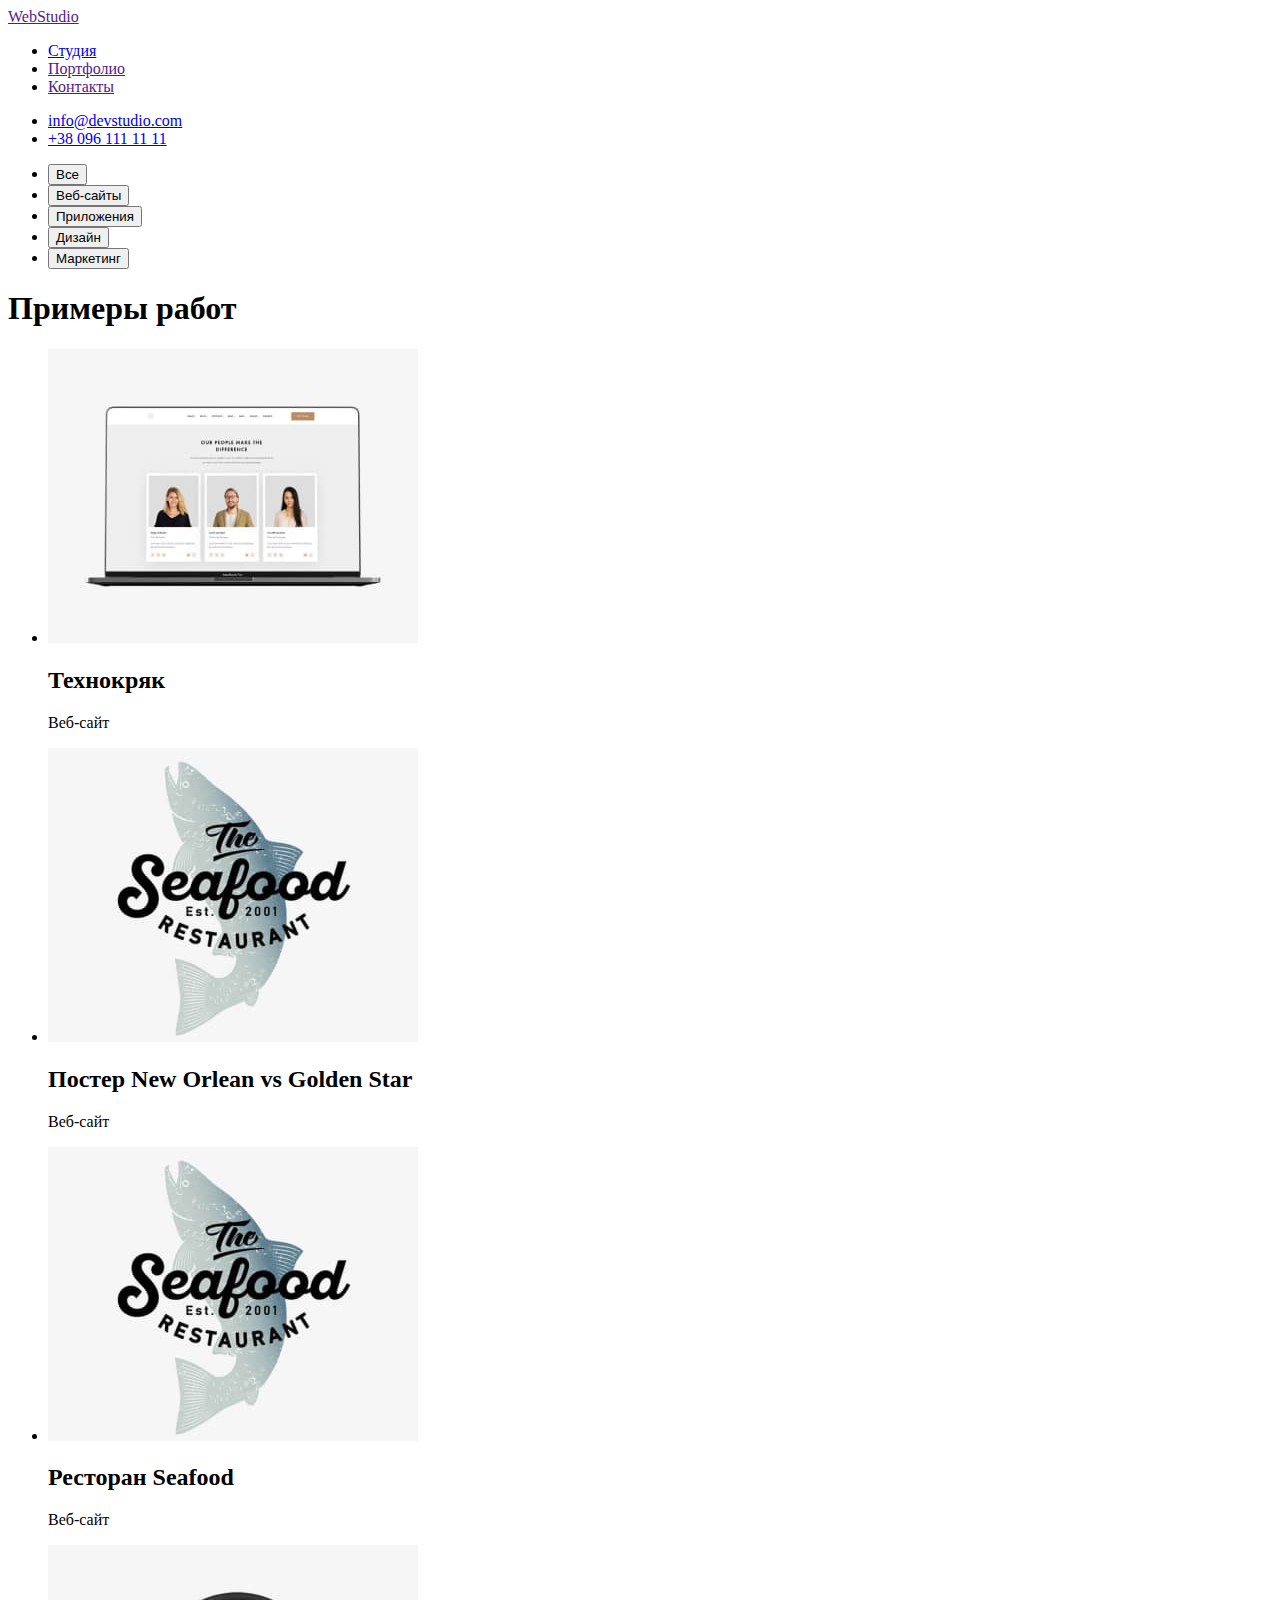
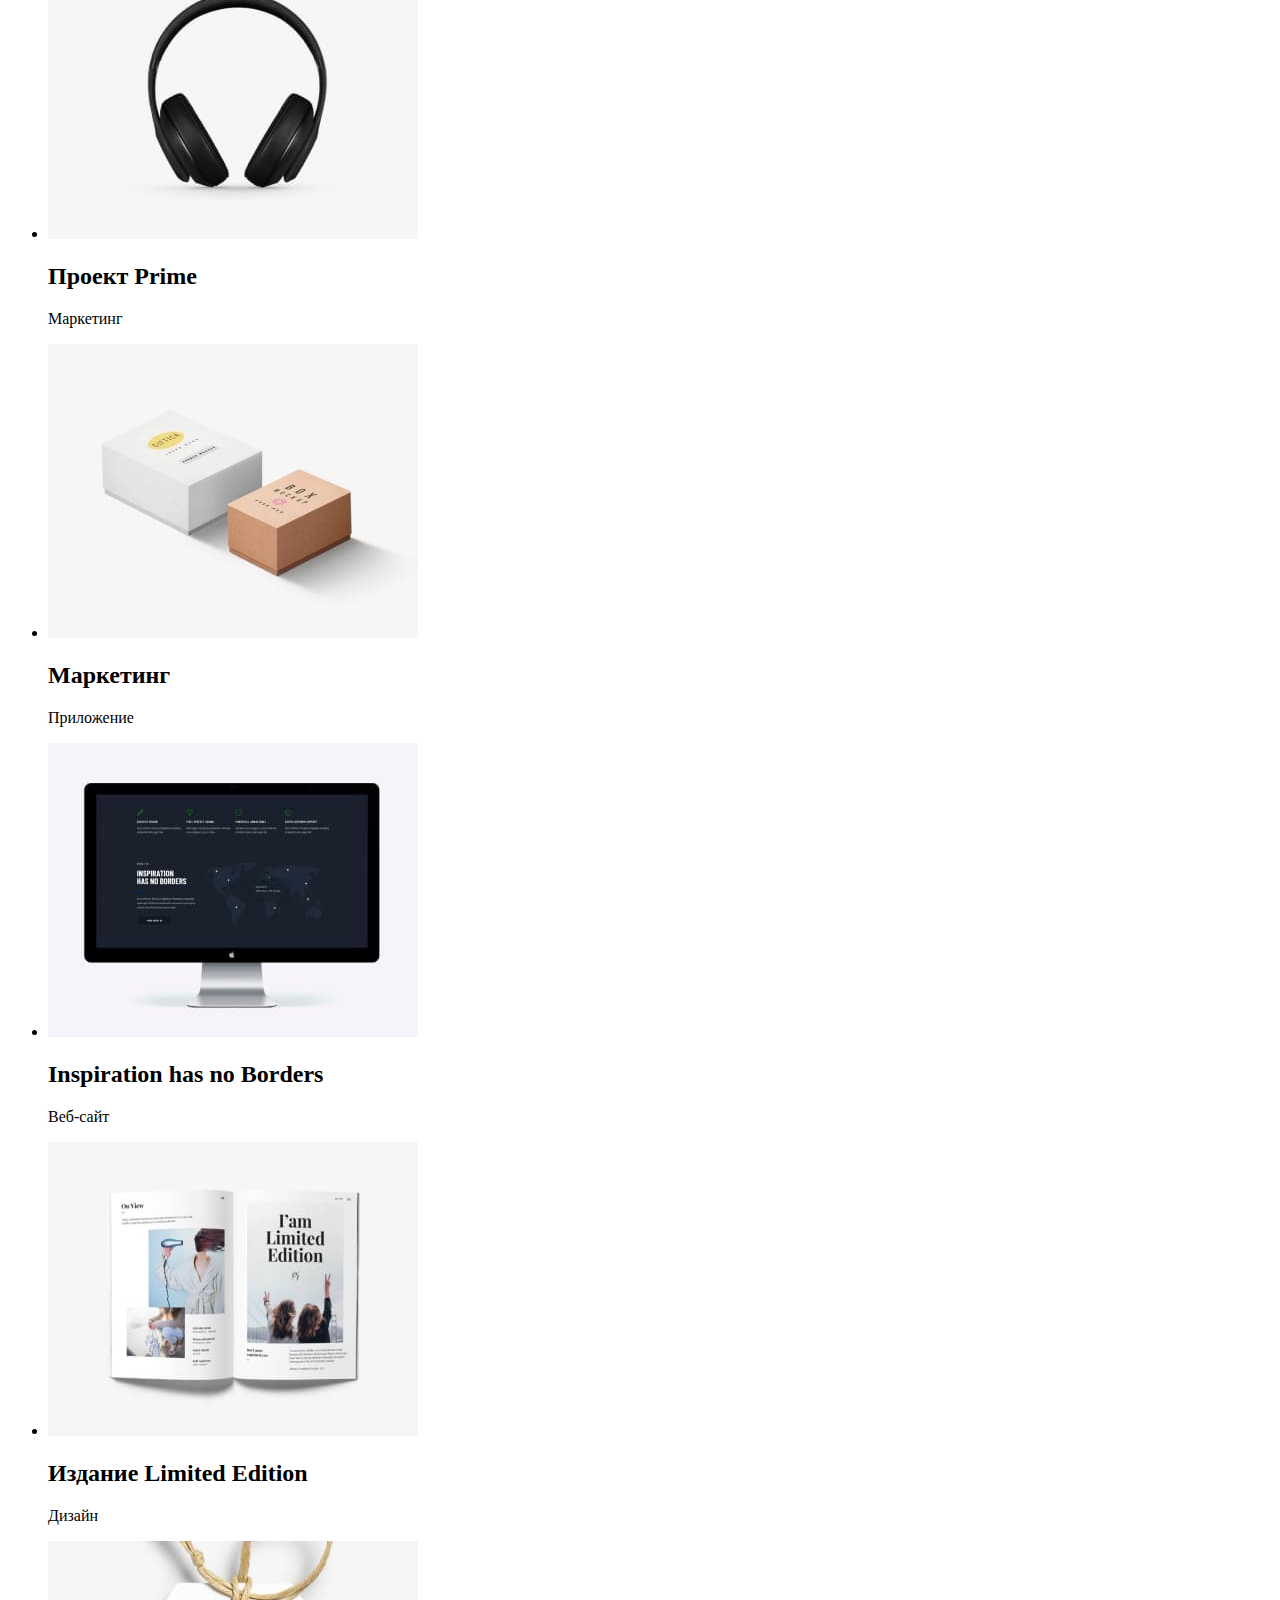
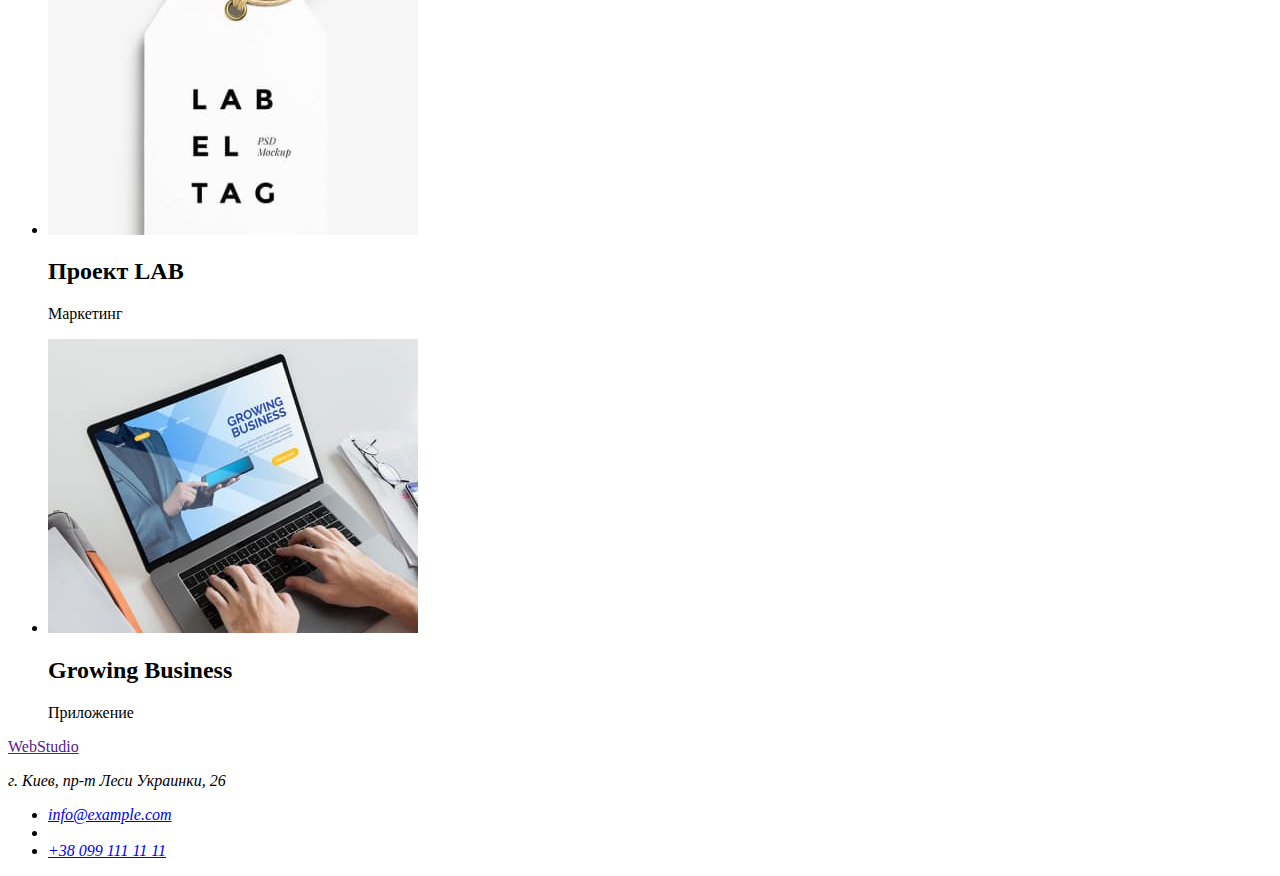
==== portfolio.html @ 5adf1b89 "+разметка стр. Портфолио" ====
<!DOCTYPE html>
<html lang="ru">

<head>
    <meta charset="UTF-8">
    <meta http-equiv="X-UA-Compatible" content="IE=edge">
    <meta name="viewport" content="width=device-width, initial-scale=1.0">
    <title>WebStudio</title>
    <link rel="stylesheet" href="./css/style.css">
</head>

<body>
<!-- header -->
<header>
    <a href="">WebStudio</a>

    <nav>
        <ul>
            <li><a href="index.html">Студия</a></li>
            <li><a href="">Портфолио</a></li>
            <li><a href="">Контакты</a></li>
        </ul>
    </nav>
    <ul>
        <li><a href="mailto:info@devstudio.com">info@devstudio.com</a></li>
        <li><a href="tel:+380961111111">+38 096 111 11 11</a></li>
    </ul>
</header>

    <!--Main-->
<main>
    <section>
    <ul>
        <li><button type="button">Все</button></li>
        <li><button type="button">Веб-сайты</button></li>
        <li><button type="button">Приложения</button></li>
        <li><button type="button">Дизайн</button></li>
        <li><button type="button">Маркетинг</button></li>
    </ul>
</section>

<section>
    <!--Скрыть заголовок-->
    <h1>Примеры работ</h1>
<ul>
    <li>
        <img src="images/portfolio1.jpg" alt="примеры работ" width="370">
        <h2>Технокряк</h2>
        <p>Веб-сайт</p>
    </li>
    <li>
        <img src="images/portfolio2.jpg" alt="примеры работ" width="370">
        <h2>Постер New Orlean vs Golden Star</h2>
        <p>Веб-сайт</p>
    </li>
    <li>
        <img src="images/portfolio3.jpg" alt="примеры работ" width="370">
        <h2>Ресторан Seafood</h2>
        <p>Веб-сайт</p>
    </li>
    <li>
        <img src="images/portfolio4.jpg" alt="примеры работ" width="370">
        <h2>Проект Prime</h2>
        <p>Маркетинг</p>
    </li>
    <li>
        <img src="images/portfolio5.jpg" alt="примеры работ" width="370">
        <h2>Маркетинг</h2>
        <p>Приложение</p>
    </li>
    <li>
        <img src="images/portfolio6.jpg" alt="примеры работ" width="370">
        <h2>Inspiration has no Borders</h2>
        <p>Веб-сайт</p>
    </li>
    <li>
        <img src="images/portfolio7.jpg" alt="примеры работ" width="370">
        <h2>Издание Limited Edition</h2>
        <p>Дизайн</p>
    </li>
    <li>
        <img src="images/portfolio8.jpg" alt="примеры работ" width="370">
        <h2>Проект LAB</h2>
        <p>Маркетинг</p>
    </li>
    <li>
        <img src="images/portfolio9.jpg" alt="примеры работ" width="370">
        <h2>Growing Business</h2>
        <p>Приложение</p>
    </li>
</ul>
</section>
</main>

<!--footer-->
<footer>
    <a href="">WebStudio</a>
    <address>
        <p>г. Киев, пр-т Леси Украинки, 26</p>
        <ul>
            <li><a href="mailto:info@example.com">info@example.com</a>
            <li>
            <li><a href="tel:+380991111111">+38 099 111 11 11</a></li>
        </ul>
    </address>
</footer>
</body>
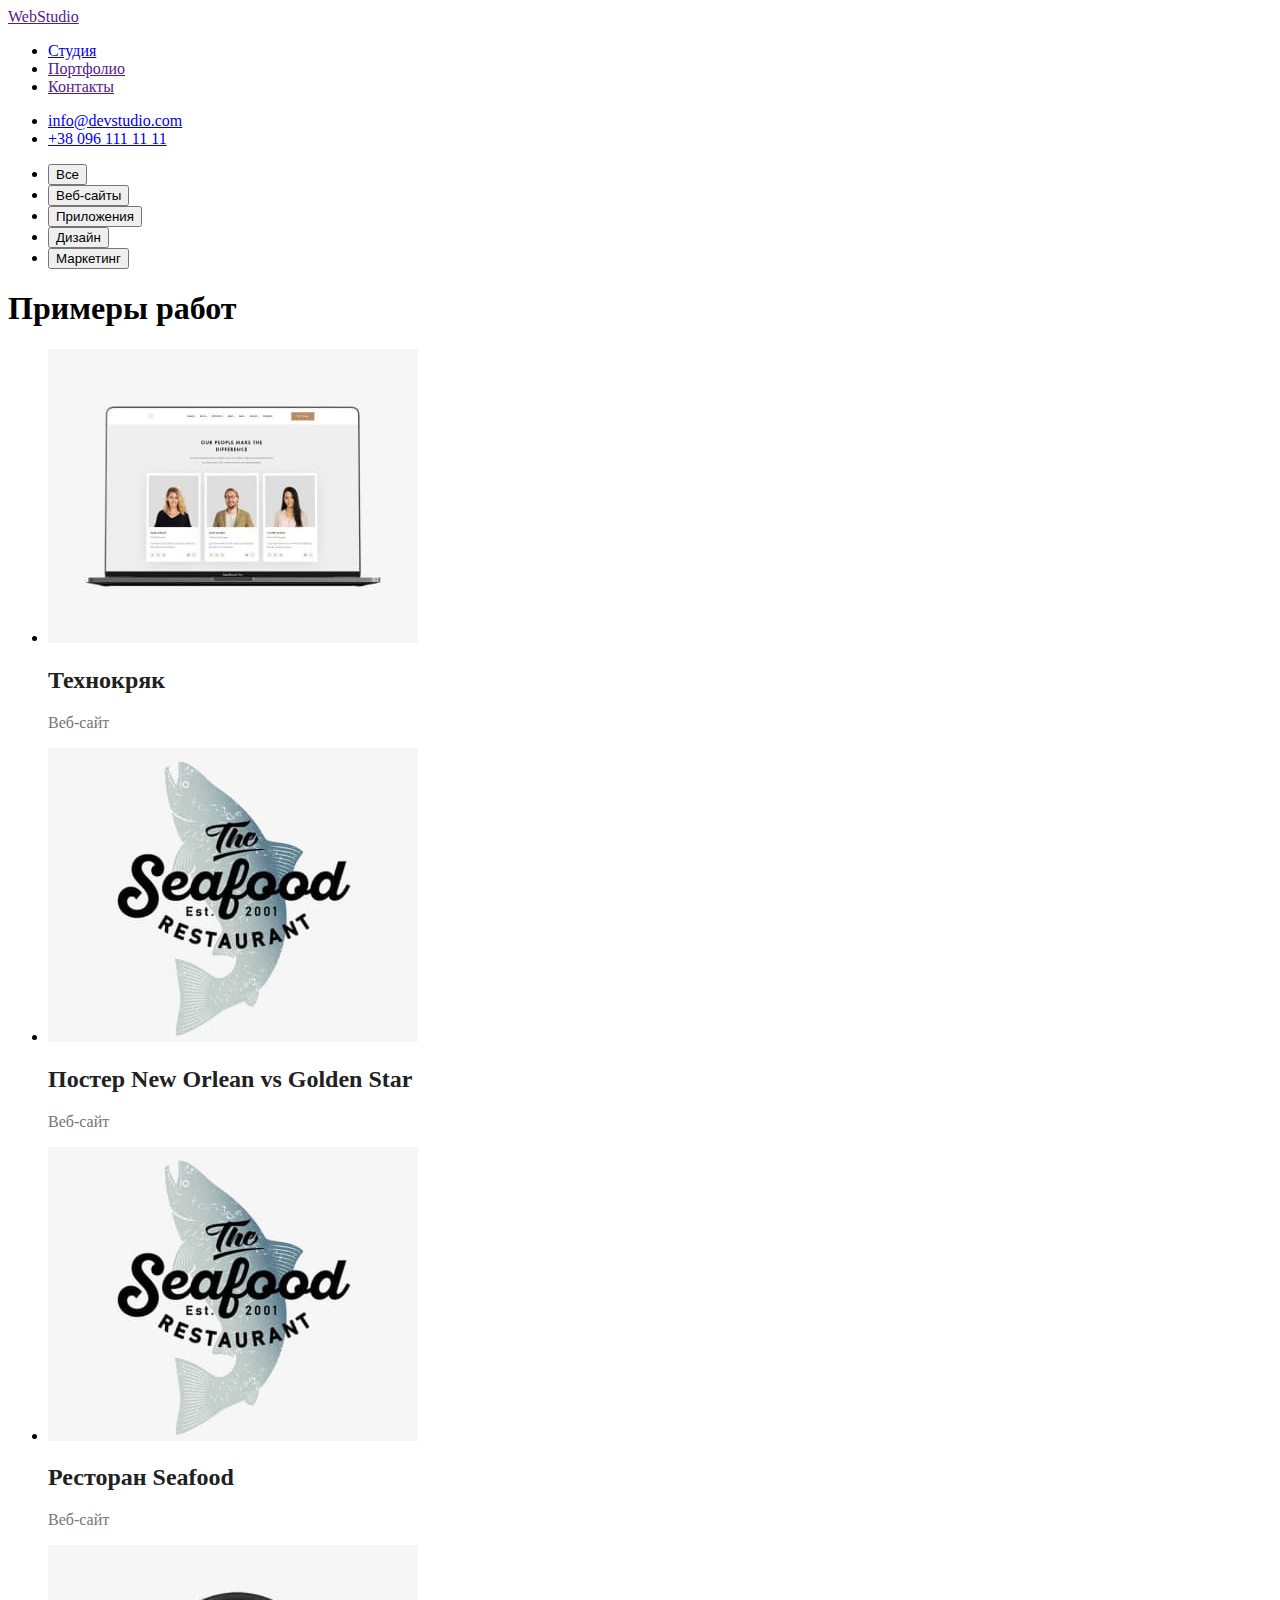
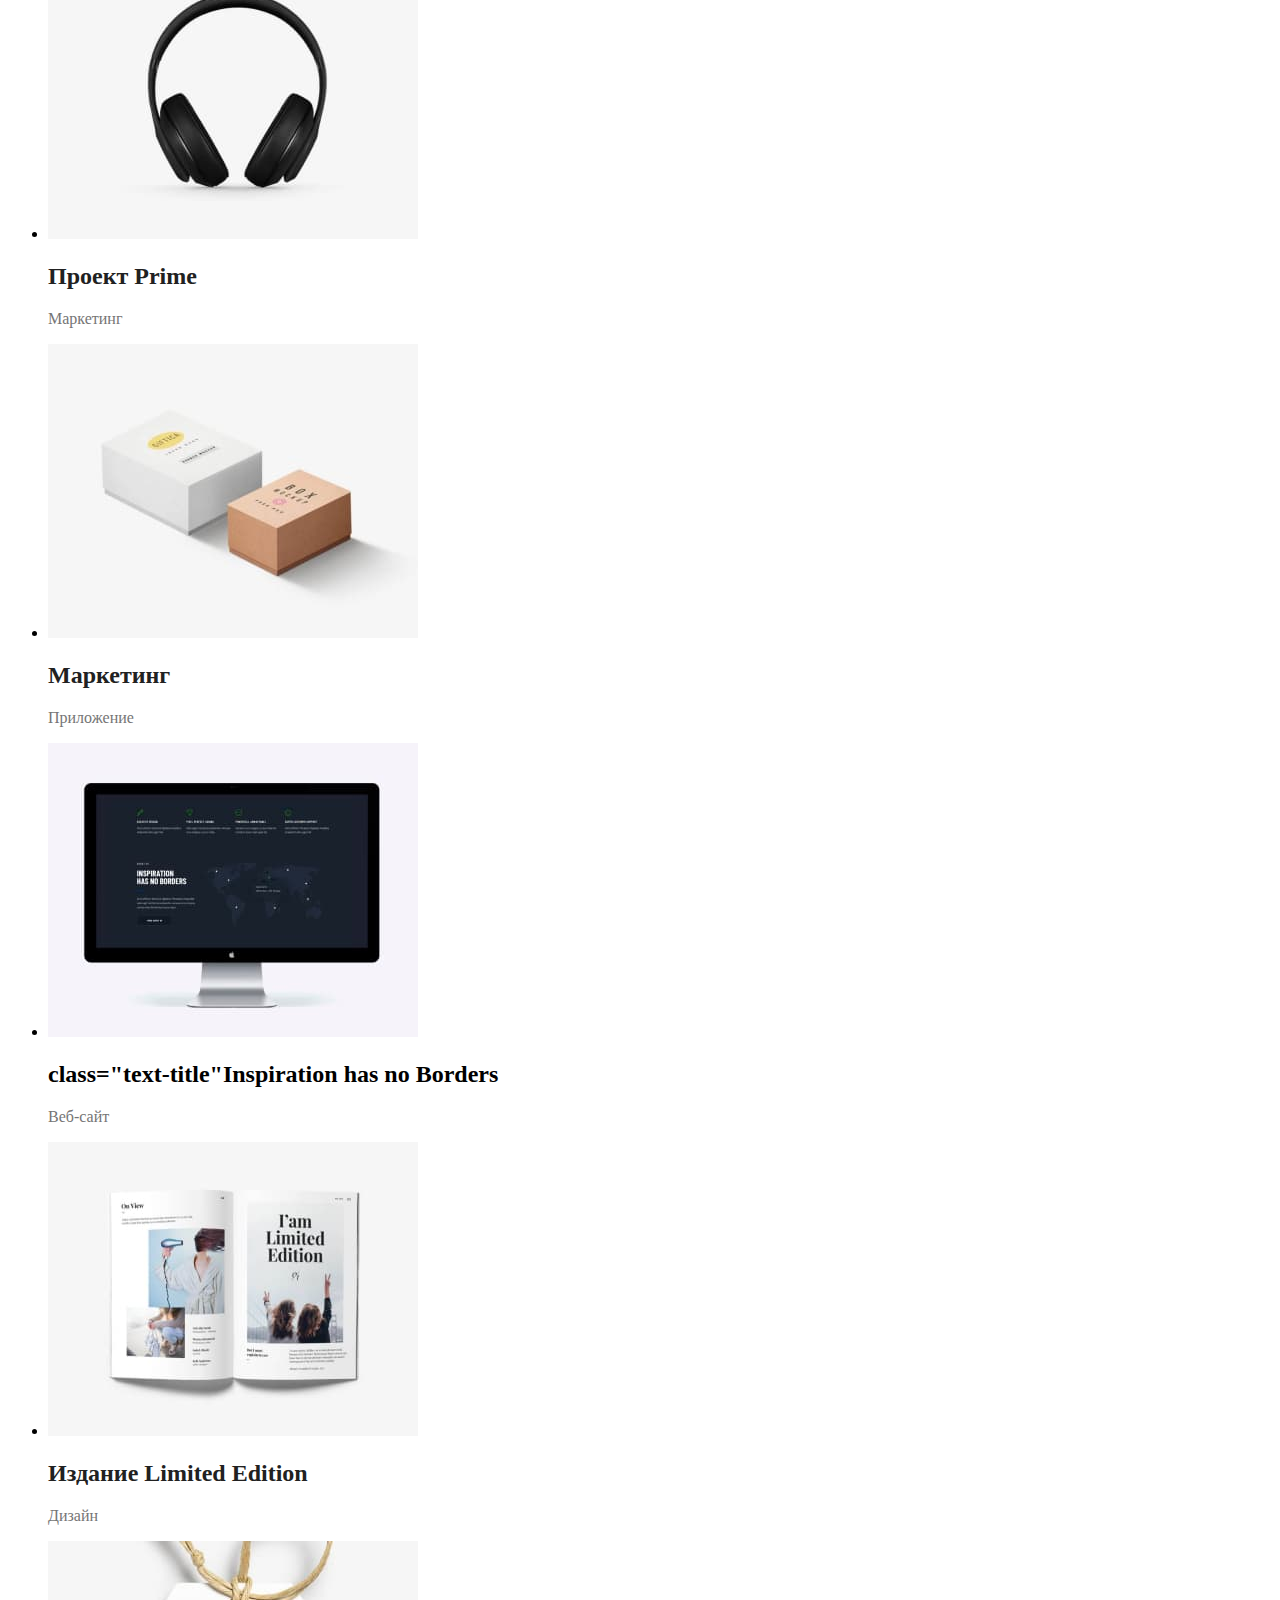
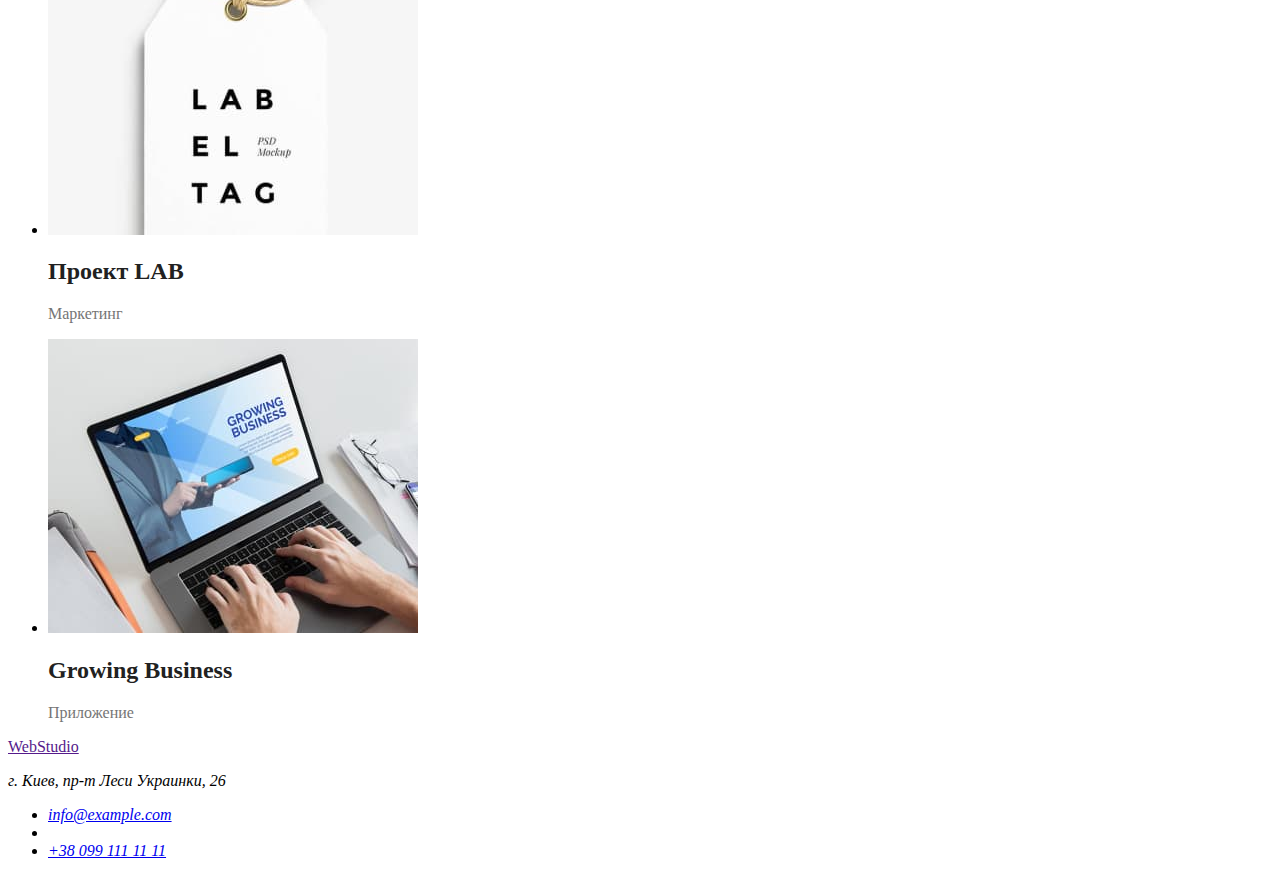
==== commit 813bd1dc: "задаёт основные классы + :root" ====
--- a/portfolio.html
+++ b/portfolio.html
@@ -45,48 +45,48 @@
 <ul>
     <li>
         <img src="images/portfolio1.jpg" alt="примеры работ" width="370">
-        <h2>Технокряк</h2>
-        <p>Веб-сайт</p>
+        <h2 class="text-title">Технокряк</h2>
+        <p class="text">Веб-сайт</p>
     </li>
     <li>
         <img src="images/portfolio2.jpg" alt="примеры работ" width="370">
-        <h2>Постер New Orlean vs Golden Star</h2>
-        <p>Веб-сайт</p>
+        <h2 class="text-title">Постер New Orlean vs Golden Star</h2>
+        <p class="text">Веб-сайт</p>
     </li>
     <li>
         <img src="images/portfolio3.jpg" alt="примеры работ" width="370">
-        <h2>Ресторан Seafood</h2>
-        <p>Веб-сайт</p>
+        <h2 class="text-title">Ресторан Seafood</h2>
+        <p class="text">Веб-сайт</p>
     </li>
     <li>
         <img src="images/portfolio4.jpg" alt="примеры работ" width="370">
-        <h2>Проект Prime</h2>
-        <p>Маркетинг</p>
+        <h2 class="text-title">Проект Prime</h2>
+        <p class="text">Маркетинг</p>
     </li>
     <li>
         <img src="images/portfolio5.jpg" alt="примеры работ" width="370">
-        <h2>Маркетинг</h2>
-        <p>Приложение</p>
+        <h2 class="text-title">Маркетинг</h2>
+        <p class="text">Приложение</p>
     </li>
     <li>
         <img src="images/portfolio6.jpg" alt="примеры работ" width="370">
-        <h2>Inspiration has no Borders</h2>
-        <p>Веб-сайт</p>
+        <h2> class="text-title"Inspiration has no Borders</h2>
+        <p class="text">Веб-сайт</p>
     </li>
     <li>
         <img src="images/portfolio7.jpg" alt="примеры работ" width="370">
-        <h2>Издание Limited Edition</h2>
-        <p>Дизайн</p>
+        <h2 class="text-title">Издание Limited Edition</h2>
+        <p class="text">Дизайн</p>
     </li>
     <li>
         <img src="images/portfolio8.jpg" alt="примеры работ" width="370">
-        <h2>Проект LAB</h2>
-        <p>Маркетинг</p>
+        <h2 class="text-title">Проект LAB</h2>
+        <p class="text">Маркетинг</p>
     </li>
     <li>
         <img src="images/portfolio9.jpg" alt="примеры работ" width="370">
-        <h2>Growing Business</h2>
-        <p>Приложение</p>
+        <h2 class="text-title">Growing Business</h2>
+        <p class="text">Приложение</p>
     </li>
 </ul>
 </section>
--- a/css/style.css
+++ b/css/style.css
@@ -0,0 +1,14 @@
+:root {
+    --primery-text-color: #757575;
+    --title-text-color: #212121;
+    --sekondary-color: #2196F3;
+    --accent-color: #ffffff;
+}
+
+.text-title {
+    color: var(--title-text-color)
+}
+
+.text {
+    color: var(--primery-text-color)
+}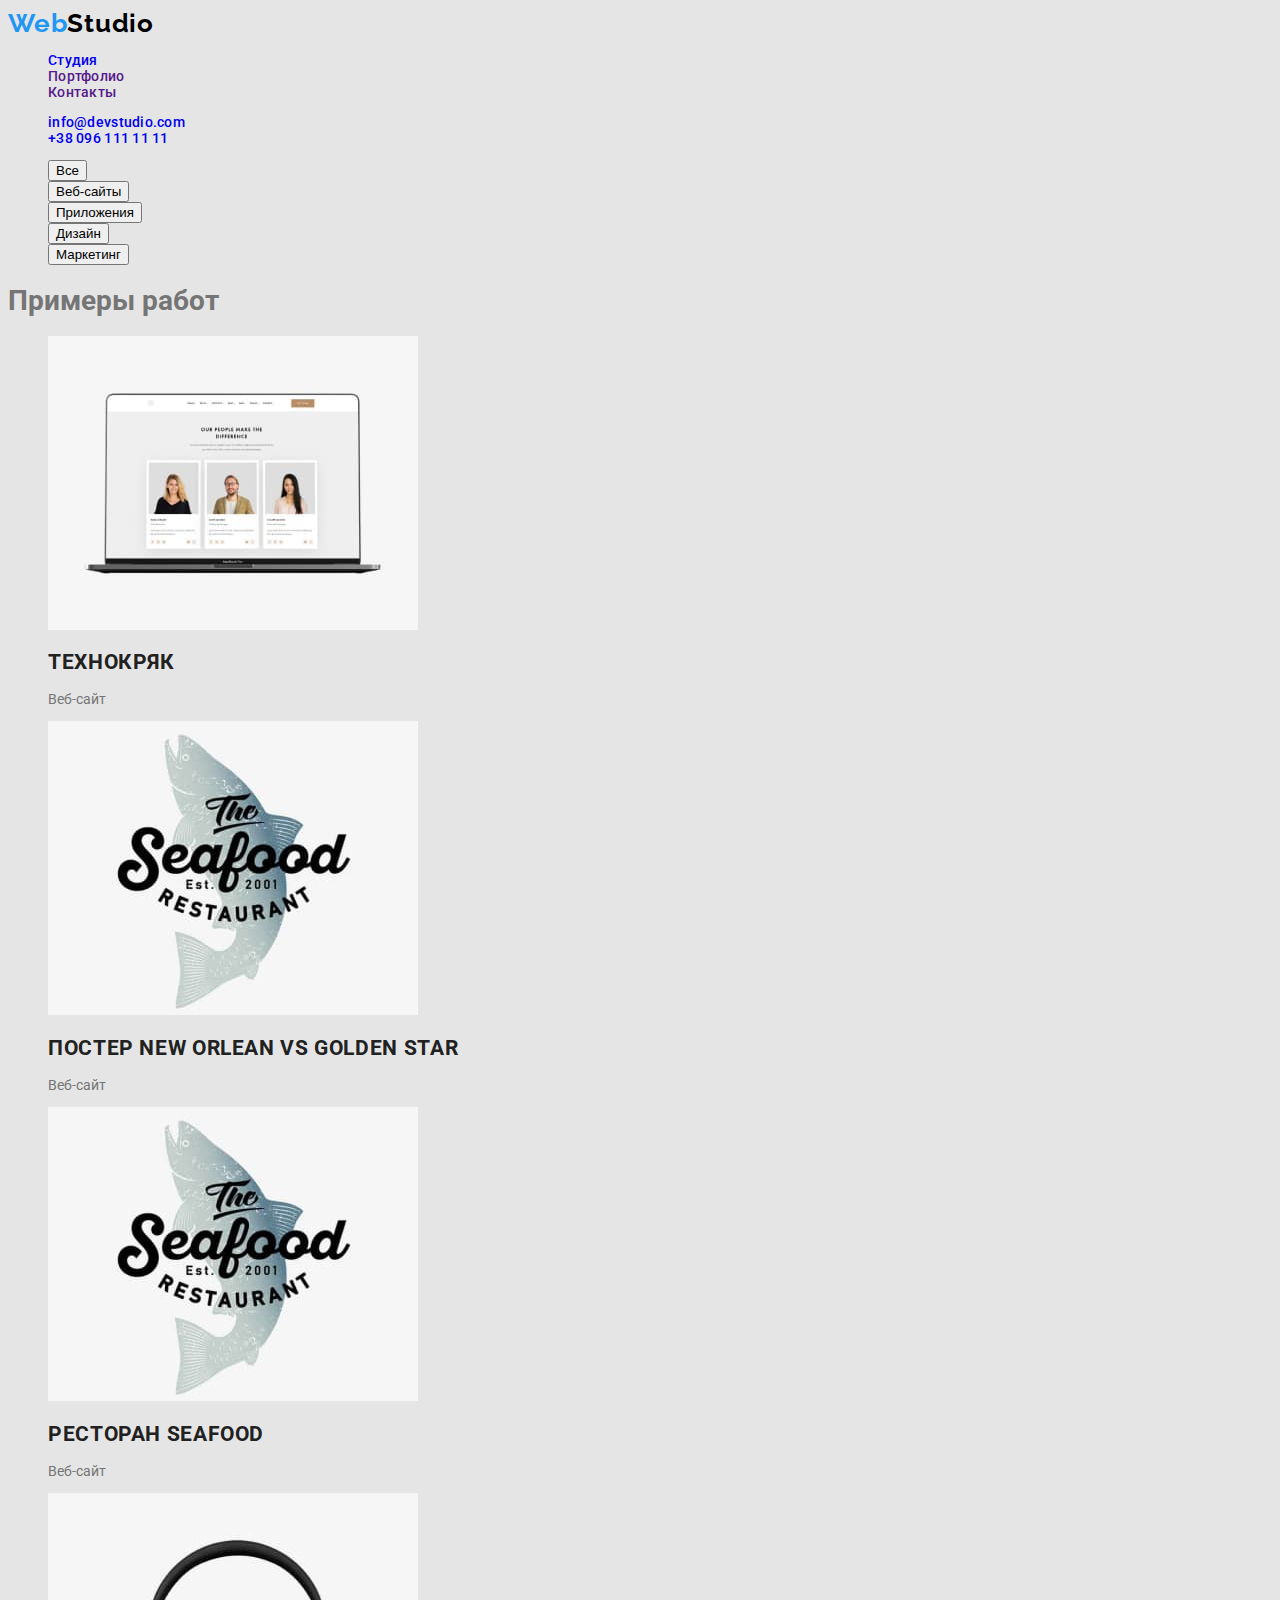
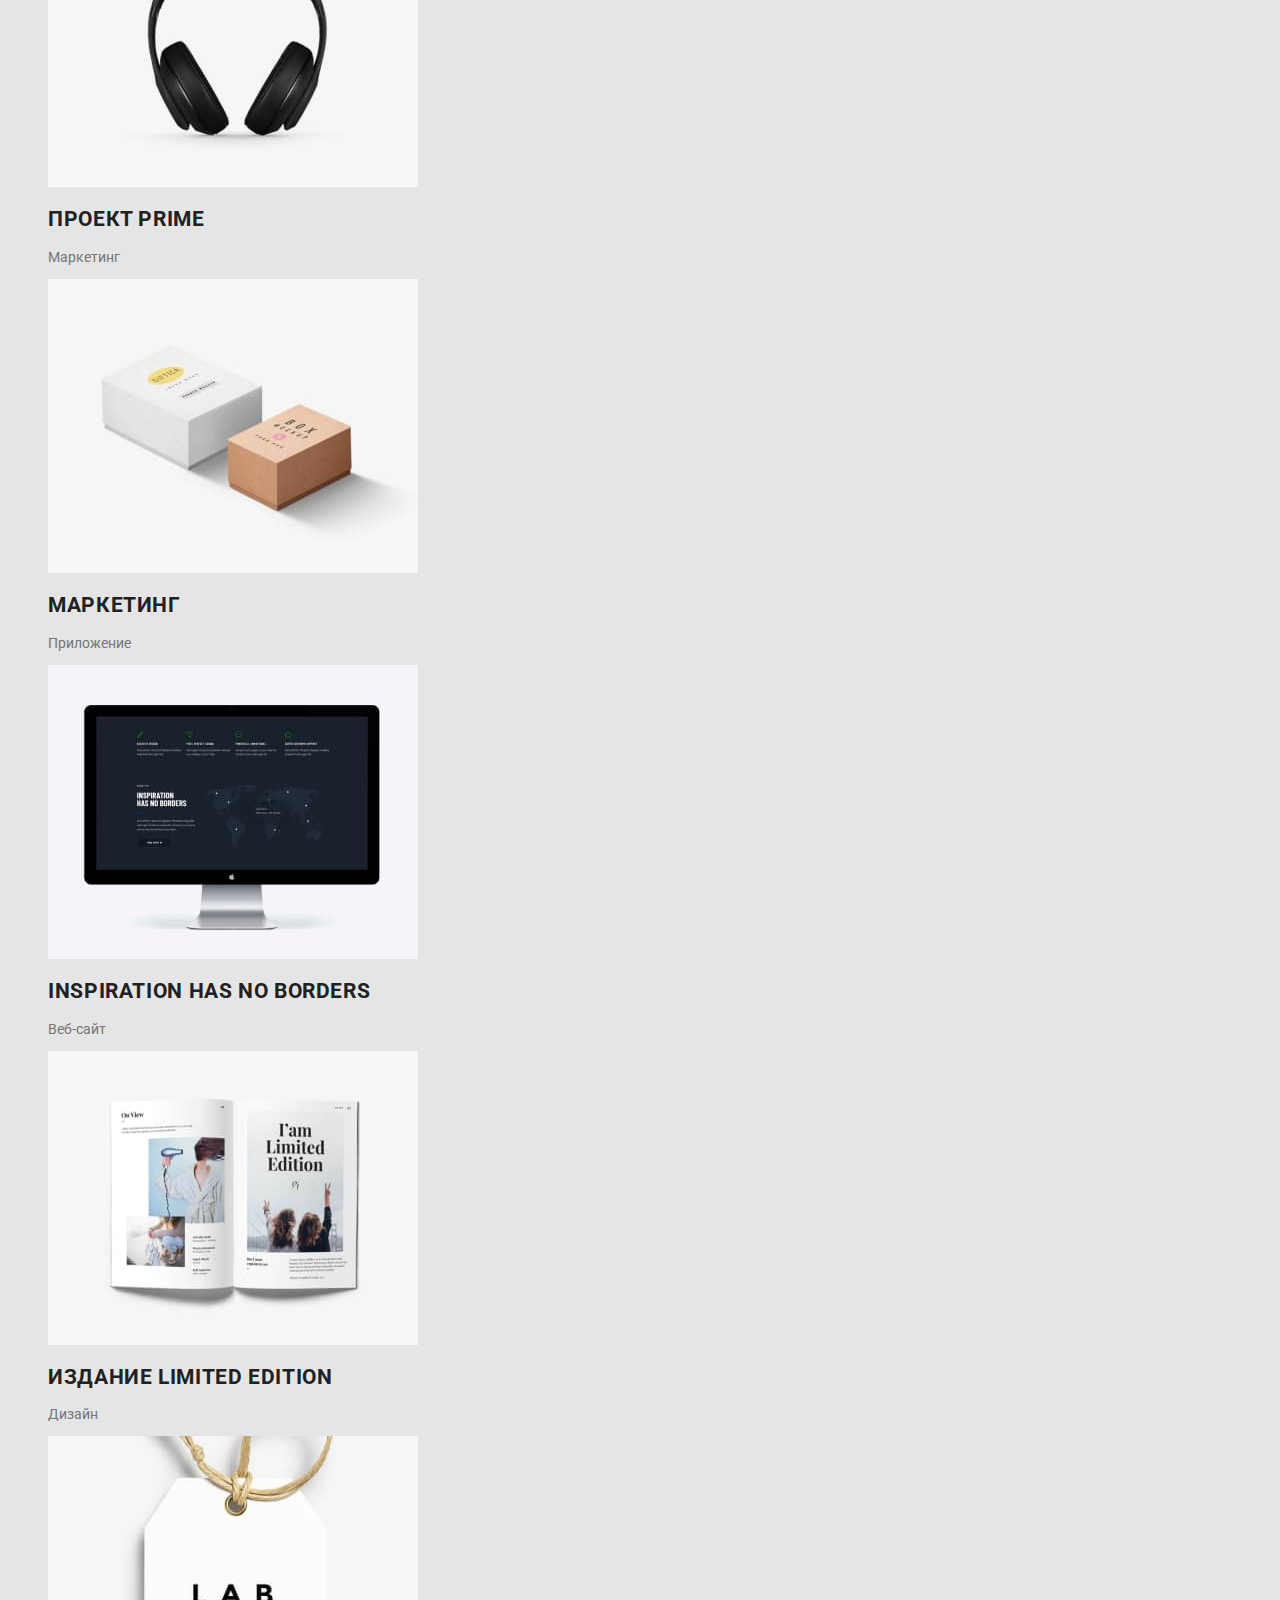
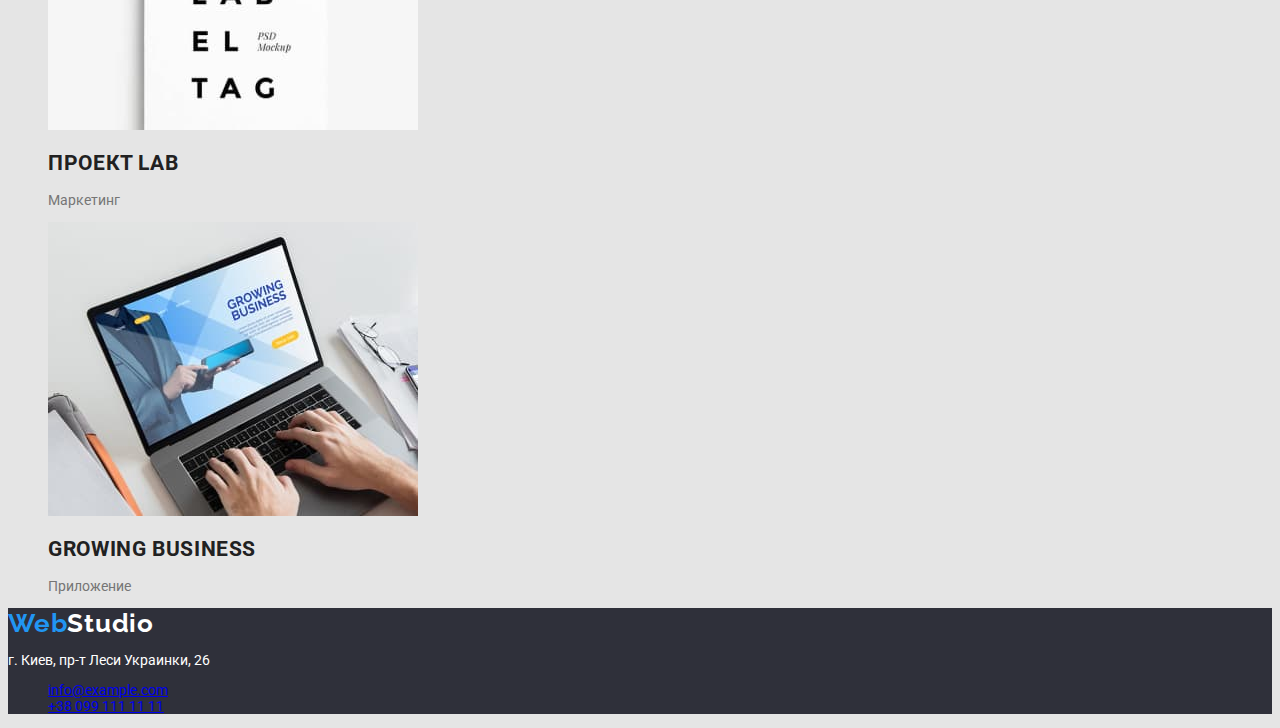
==== commit 7ca98617: "оформляет стили (кроме кнопок и ссылок)" ====
--- a/portfolio.html
+++ b/portfolio.html
@@ -6,25 +6,27 @@
     <meta http-equiv="X-UA-Compatible" content="IE=edge">
     <meta name="viewport" content="width=device-width, initial-scale=1.0">
     <title>WebStudio</title>
+    <link href="https://fonts.googleapis.com/css2?family=Raleway:wght@700&family=Roboto:wght@400;500;700;900&display=swap"
+        rel="stylesheet">
     <link rel="stylesheet" href="./css/style.css">
 </head>
 
 <body>
 <!-- header -->
 <header>
-    <a href="">WebStudio</a>
+        <a href="" class="logo">Web<span class="logo-half">Studio</span></a>
 
-    <nav>
-        <ul>
-            <li><a href="index.html">Студия</a></li>
-            <li><a href="">Портфолио</a></li>
-            <li><a href="">Контакты</a></li>
+    <nav class="nav">
+        <ul class="nav-title">
+            <li><a class="link" href="index.html">Студия</a></li>
+            <li><a class="link" href="">Портфолио</a></li>
+            <li><a class="link" href="">Контакты</a></li>
         </ul>
+    <ul class="nav-secondary">
+        <li><a class="link" href="mailto:info@devstudio.com">info@devstudio.com</a></li>
+        <li><a class="link" href="tel:+380961111111">+38 096 111 11 11</a></li>
+    </ul>
     </nav>
-    <ul>
-        <li><a href="mailto:info@devstudio.com">info@devstudio.com</a></li>
-        <li><a href="tel:+380961111111">+38 096 111 11 11</a></li>
-    </ul>
 </header>
 
     <!--Main-->
@@ -70,7 +72,7 @@
     </li>
     <li>
         <img src="images/portfolio6.jpg" alt="примеры работ" width="370">
-        <h2> class="text-title"Inspiration has no Borders</h2>
+        <h2 class="text-title">Inspiration has no Borders</h2>
         <p class="text">Веб-сайт</p>
     </li>
     <li>
@@ -93,11 +95,11 @@
 </main>
 
 <!--footer-->
-<footer>
-    <a href="">WebStudio</a>
-    <address>
-        <p>г. Киев, пр-т Леси Украинки, 26</p>
-        <ul>
+<footer class="footer">
+    <a class="logo" href="">Web<span class="logo-half-footer">Studio</span></a>
+    <address class="address">
+        <p class="address-text">г. Киев, пр-т Леси Украинки, 26</p>
+        <ul class="address-link">
             <li><a href="mailto:info@example.com">info@example.com</a>
             <li>
             <li><a href="tel:+380991111111">+38 099 111 11 11</a></li>
@@ -105,3 +107,4 @@
     </address>
 </footer>
 </body>
+
--- a/css/style.css
+++ b/css/style.css
@@ -5,10 +5,130 @@
     --accent-color: #ffffff;
 }
 
+body {
+    font-family: 'Roboto';
+    font-style: normal;
+    font-weight: 400;
+    font-size: 14px;
+    line-height: 1,7;
+
+    color: var(--primery-text-color);
+    background: #E5E5E5;
+}
+
+li {
+    list-style-type: none;
+}
+
+.link {
+    text-decoration: none;
+}
+
+
+/*Logo*/
+.logo {
+    font-family: 'Raleway';
+    color: var(--sekondary-color);
+    text-decoration: none;
+
+    font-weight: 700;
+    font-size: 26px;
+    line-height: 1,2;
+    letter-spacing: 0.03em;
+}
+
+.logo-half {
+    font-family: 'Raleway';
+    color: #000000;
+    text-decoration: none;
+    font-weight: 700;
+    font-size: 26px;
+    line-height: 1,2;
+    letter-spacing: 0.03em;
+}
+
+.logo-half-footer {
+    font-family: 'Raleway';
+    color: #ffffff;
+    text-decoration: none;
+    font-weight: 700;
+    font-size: 26px;
+    line-height: 1,2;
+    letter-spacing: 0.03em;
+}
+
+
+/*Navigatin*/
+.nav {
+    color: var(--title-text-color);
+    
+    font-weight: 500;
+    font-size: 14px;
+    line-height: 1,4;
+    letter-spacing: 0.02em;
+}
+
+.nav-title {
+    list-style:none;
+}
+
+.nav-title .link:hover,
+.nav-title .link:focus {
+    color: var(--sekondary-color);
+}
+
+.nav-secondary {
+    font-weight: 500;
+    font-size: 14px;
+    line-height: 1,14;
+    letter-spacing: 0.02em;
+
+    color: var(--primery-text-color);
+    text-decoration:none;
+}
+
+.nav-secondary .link:hover,
+.nav-secondary .link:focus {
+    color: var(--sekondary-color);
+}
+
 .text-title {
-    color: var(--title-text-color)
+    color: #212121;
+
+    font-weight: 700;
+    font-size: 14p;
+    line-height: 1,14;
+    letter-spacing: 0.03em;
+    text-transform: uppercase;
 }
 
 .text {
     color: var(--primery-text-color)
+}
+
+
+.title {
+    color: #212121;
+
+    font-weight: 700;
+    font-size: 36px;
+    line-height: 1,2;
+    text-align: center;
+    letter-spacing: 0.03em;
+}
+
+.footer {
+    background: #2F303A;
+}
+
+.address {
+    font-style: normal;
+}
+
+.address-text {
+    color: #ffffff;
+}
+
+.address-link {
+    color: rgba(255, 255, 255, 0.6);
 }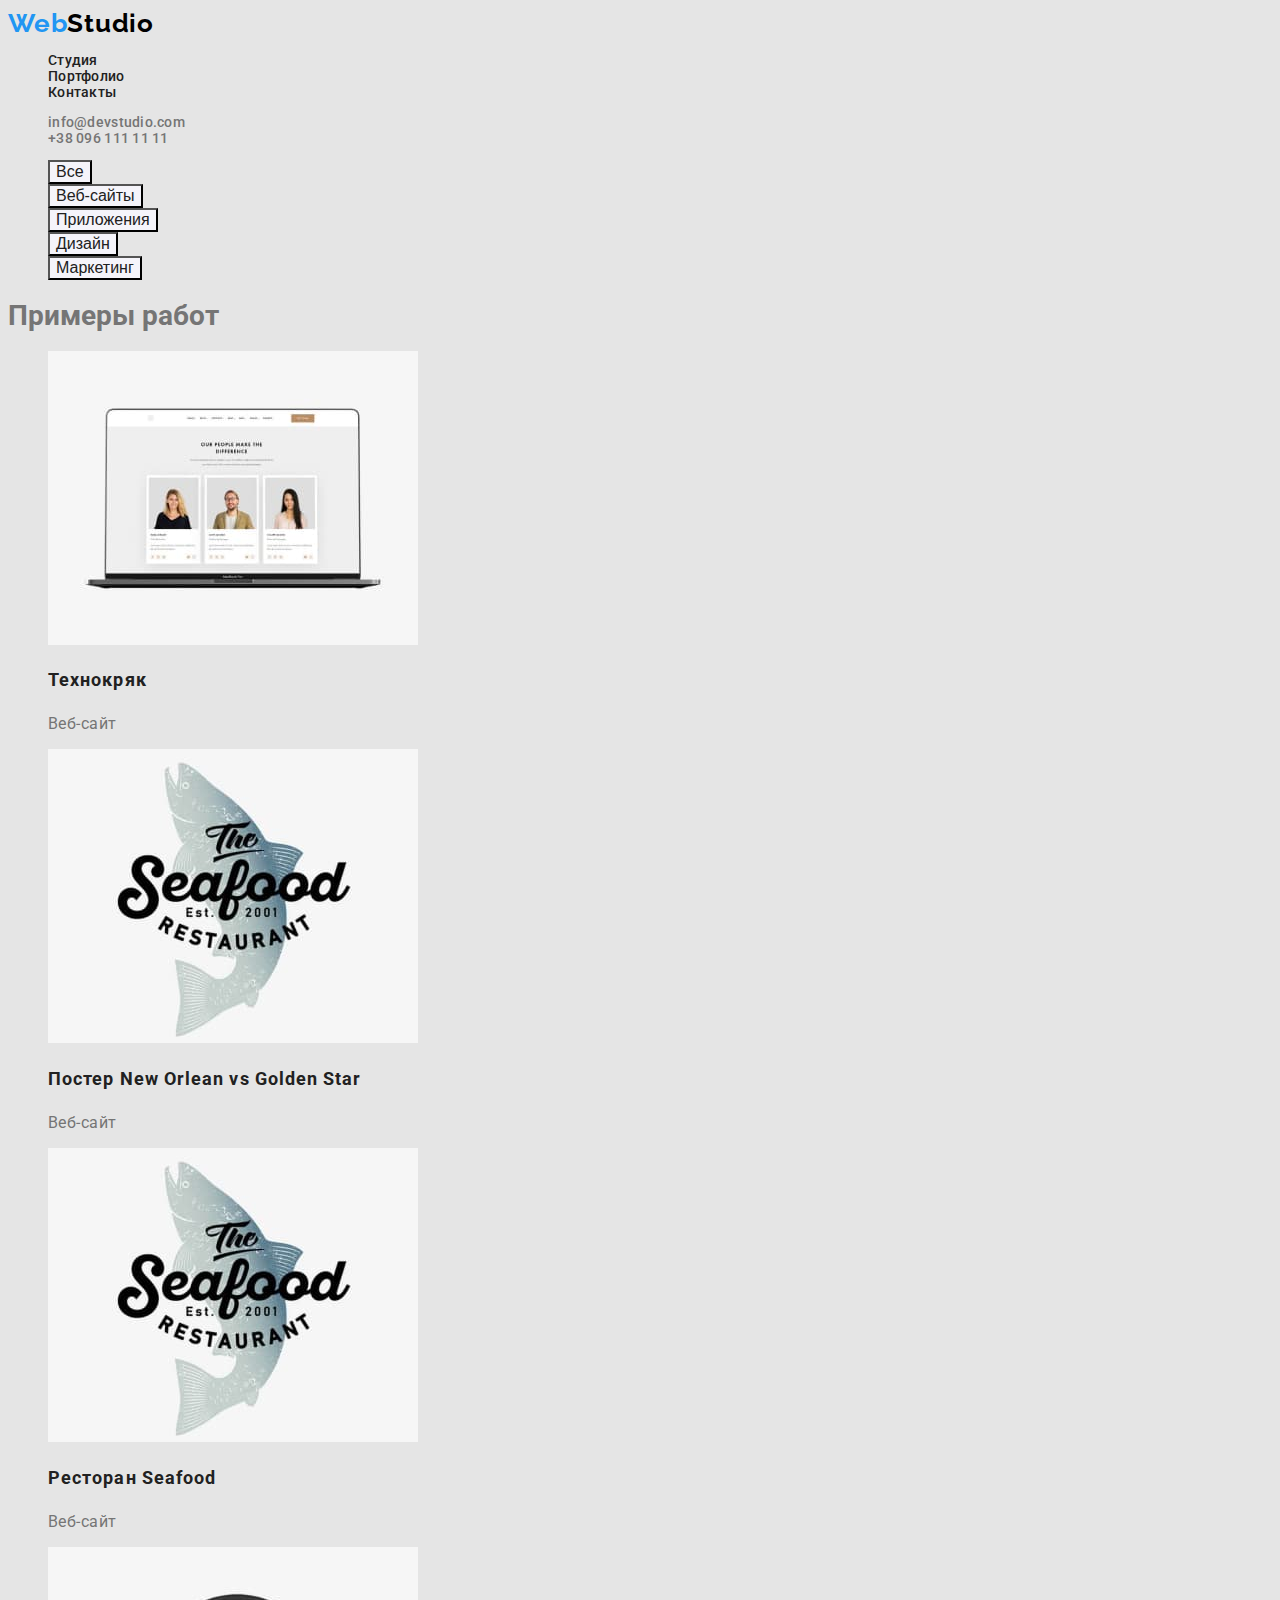
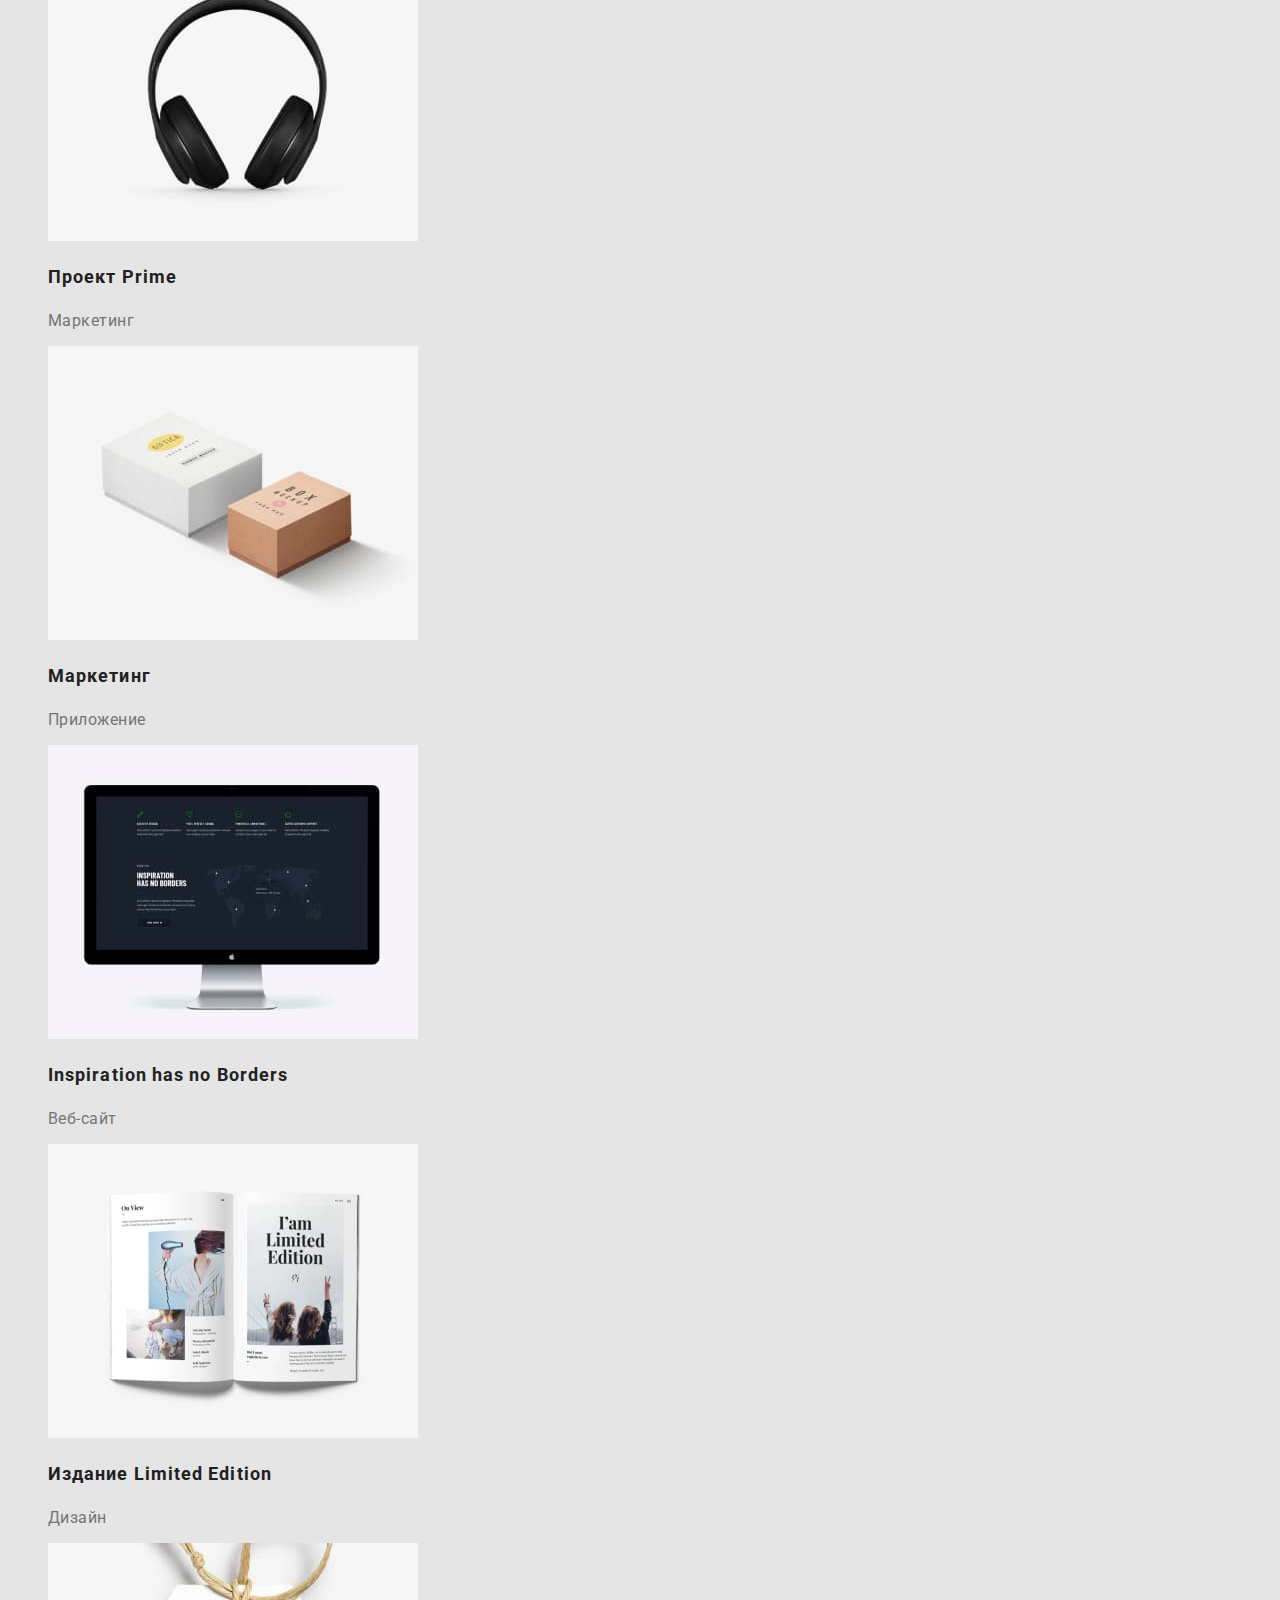
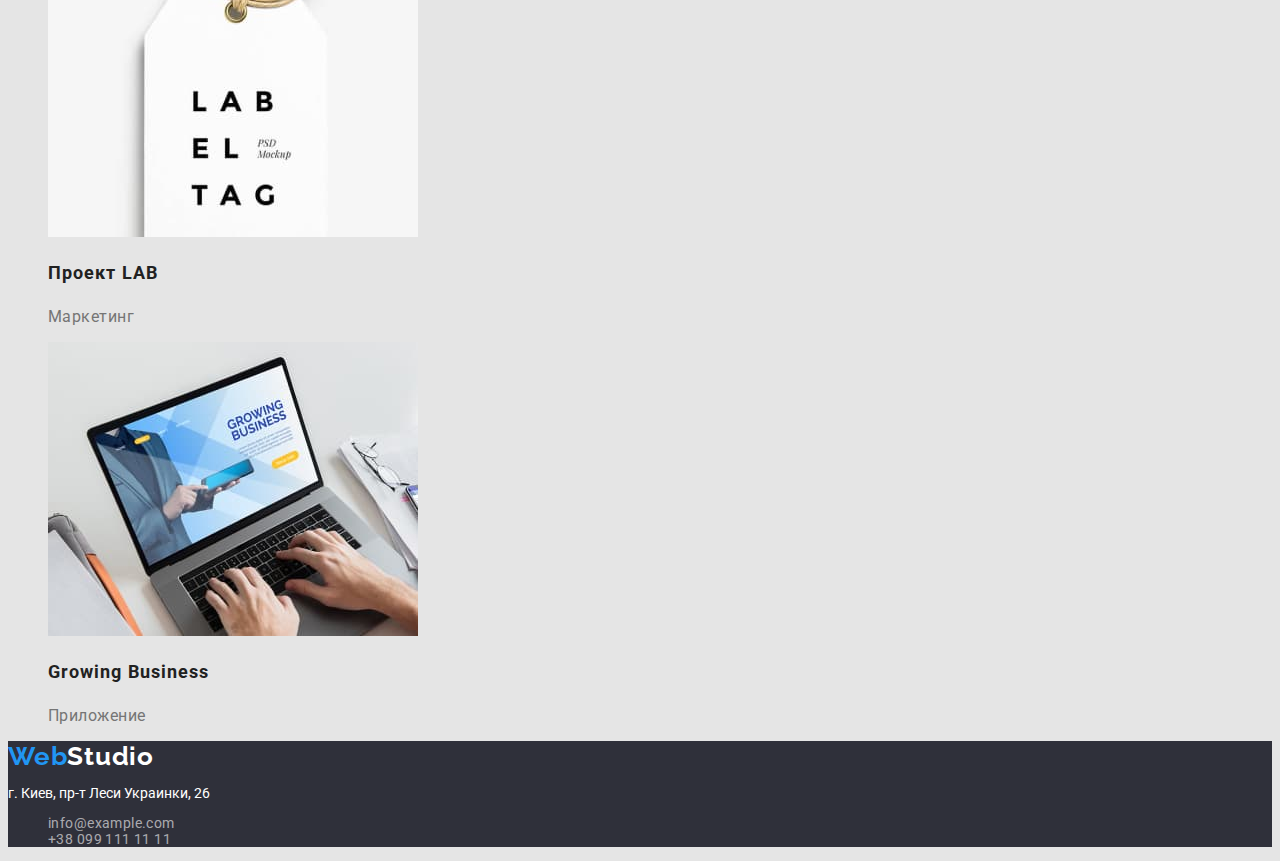
==== commit 3eb34456: "добавляет оформление кнопкам. Устраняет ошибки" ====
--- a/portfolio.html
+++ b/portfolio.html
@@ -30,14 +30,14 @@
 </header>
 
     <!--Main-->
-<main>
+<main class="main-portfolio" >
     <section>
-    <ul>
-        <li><button type="button">Все</button></li>
-        <li><button type="button">Веб-сайты</button></li>
-        <li><button type="button">Приложения</button></li>
-        <li><button type="button">Дизайн</button></li>
-        <li><button type="button">Маркетинг</button></li>
+    <ul class="button-list" >
+        <li><button class="portfolio-button" type="button">Все</button></li>
+        <li><button class="portfolio-button" type="button">Веб-сайты</button></li>
+        <li><button class="portfolio-button" type="button">Приложения</button></li>
+        <li><button class="portfolio-button" type="button">Дизайн</button></li>
+        <li><button class="portfolio-button" type="button">Маркетинг</button></li>
     </ul>
 </section>
 
@@ -46,49 +46,50 @@
     <h1>Примеры работ</h1>
 <ul>
     <li>
-        <img src="images/portfolio1.jpg" alt="примеры работ" width="370">
-        <h2 class="text-title">Технокряк</h2>
-        <p class="text">Веб-сайт</p>
+    <img src="images/portfolio1.jpg" alt="примеры работ" width="370">
+    <h2 class="text-title-portfolio">Технокряк</h2>
+        <p class="text-portfolio">Веб-сайт</p>
     </li>
     <li>
-        <img src="images/portfolio2.jpg" alt="примеры работ" width="370">
-        <h2 class="text-title">Постер New Orlean vs Golden Star</h2>
-        <p class="text">Веб-сайт</p>
+    <img src="images/portfolio2.jpg" alt="примеры работ" width="370">
+    <h2 class="text-title-portfolio">Постер New Orlean vs Golden Star</h2>
+        <p class="text-portfolio">Веб-сайт</p>
     </li>
     <li>
-        <img src="images/portfolio3.jpg" alt="примеры работ" width="370">
-        <h2 class="text-title">Ресторан Seafood</h2>
-        <p class="text">Веб-сайт</p>
+    <img src="images/portfolio3.jpg" alt="примеры работ" width="370">
+    <h2 class="text-title-portfolio">Ресторан Seafood</h2>
+        <p class="text-portfolio">Веб-сайт</p>
     </li>
     <li>
-        <img src="images/portfolio4.jpg" alt="примеры работ" width="370">
-        <h2 class="text-title">Проект Prime</h2>
-        <p class="text">Маркетинг</p>
+    <img src="images/portfolio4.jpg" alt="примеры работ" width="370">
+    <h2 class="text-title-portfolio">Проект Prime</h2>
+        <p class="text-portfolio">Маркетинг</p>
     </li>
     <li>
-        <img src="images/portfolio5.jpg" alt="примеры работ" width="370">
-        <h2 class="text-title">Маркетинг</h2>
-        <p class="text">Приложение</p>
+    <img src="images/portfolio5.jpg" alt="примеры работ" width="370">
+    <h2 class="text-title-portfolio">Маркетинг</h2>
+        <p class="text-portfolio">Приложение</p>
     </li>
     <li>
         <img src="images/portfolio6.jpg" alt="примеры работ" width="370">
-        <h2 class="text-title">Inspiration has no Borders</h2>
-        <p class="text">Веб-сайт</p>
+        <h2 class="text-title-portfolio">Inspiration has no Borders</h2>
+        <p class="text-portfolio">Веб-сайт</p>
     </li>
     <li>
         <img src="images/portfolio7.jpg" alt="примеры работ" width="370">
-        <h2 class="text-title">Издание Limited Edition</h2>
-        <p class="text">Дизайн</p>
+        <h2 class="text-title-portfolio">Издание Limited Edition</h2>
+        <li>
+        <p class="text-portfolio">Дизайн</p>
     </li>
     <li>
         <img src="images/portfolio8.jpg" alt="примеры работ" width="370">
-        <h2 class="text-title">Проект LAB</h2>
-        <p class="text">Маркетинг</p>
+        <h2 class="text-title-portfolio">Проект LAB</h2>
+        <p class="text-portfolio">Маркетинг</p>
     </li>
     <li>
         <img src="images/portfolio9.jpg" alt="примеры работ" width="370">
-        <h2 class="text-title">Growing Business</h2>
-        <p class="text">Приложение</p>
+        <h2 class="text-title-portfolio">Growing Business</h2>
+        <p class="text-portfolio">Приложение</p>
     </li>
 </ul>
 </section>
@@ -99,10 +100,10 @@
     <a class="logo" href="">Web<span class="logo-half-footer">Studio</span></a>
     <address class="address">
         <p class="address-text">г. Киев, пр-т Леси Украинки, 26</p>
-        <ul class="address-link">
-            <li><a href="mailto:info@example.com">info@example.com</a>
+        <ul class="address-nav">
+            <li><a class="address-link" href="mailto:info@example.com">info@example.com</a>
             <li>
-            <li><a href="tel:+380991111111">+38 099 111 11 11</a></li>
+            <li><a class="address-link" href="tel:+380991111111">+38 099 111 11 11</a></li>
         </ul>
     </address>
 </footer>
--- a/css/style.css
+++ b/css/style.css
@@ -6,7 +6,7 @@
 }
 
 body {
-    font-family: 'Roboto';
+    font-family: "Roboto", sans-serif;
     font-style: normal;
     font-weight: 400;
     font-size: 14px;
@@ -24,10 +24,13 @@
     text-decoration: none;
 }
 
+.header {
+    background: #FFFFFF;
+}
 
 /*Logo*/
 .logo {
-    font-family: 'Raleway';
+    font-family: "Raleway", sans-serif;
     color: var(--sekondary-color);
     text-decoration: none;
 
@@ -49,7 +52,7 @@
 
 .logo-half-footer {
     font-family: 'Raleway';
-    color: #ffffff;
+    color: var(--accent-color);
     text-decoration: none;
     font-weight: 700;
     font-size: 26px;
@@ -57,9 +60,41 @@
     letter-spacing: 0.03em;
 }
 
+/*Hero*/
+.hero {
+    background: #2F303A;
+}
+
+.hero-title {
+    font-weight: 900;
+    font-size: 44px;
+    line-height: 1,4;
+    text-align: center;
+    letter-spacing: 0.06em;
+    text-transform: uppercase;
+    color: var(--accent-color);
+}
+
+.hero-button {
+    font-weight: 700;
+    font-size: 16px;
+    line-height: 1,9;
+    cursor: pointer;
+
+    display: flex;
+    align-items: center;
+    text-align: center;
+    letter-spacing: 0.06em;
+    
+    color: var(--accent-color);
+    background-color: var(--sekondary-color);
+
+    box-shadow: 0px 4px 4px rgba(0, 0, 0, 0.15);
+    border-radius: 4px;
+}
 
 /*Navigatin*/
-.nav {
+.nav-title .link {
     color: var(--title-text-color);
     
     font-weight: 500;
@@ -77,7 +112,7 @@
     color: var(--sekondary-color);
 }
 
-.nav-secondary {
+.nav-secondary .link {
     font-weight: 500;
     font-size: 14px;
     line-height: 1,14;
@@ -93,7 +128,7 @@
 }
 
 .text-title {
-    color: #212121;
+    color: var(--title-text-color);
 
     font-weight: 700;
     font-size: 14p;
@@ -108,7 +143,7 @@
 
 
 .title {
-    color: #212121;
+    color: var(--title-text-color);
 
     font-weight: 700;
     font-size: 36px;
@@ -116,6 +151,15 @@
     text-align: center;
     letter-spacing: 0.03em;
 }
+
+.main {
+    background: #E5E5E5;
+}
+
+.our-team {
+    background: #F5F4FA;
+}
+
 
 .footer {
     background: #2F303A;
@@ -130,5 +174,55 @@
 }
 
 .address-link {
+    font-weight: 400;
+    font-size: 14px;
+    line-height: 1,7;
+    letter-spacing: 0.03em;
+    
     color: rgba(255, 255, 255, 0.6);
+
+    text-decoration: none;
+}
+
+/*Страница Portfolio*/
+
+.main-portfolio {
+    background: #E5E5E5;
+}
+
+.main-portfolio .portfolio-button {
+    font-style: 500px;
+    font-size: 16px;
+    line-height: 1,6;
+    letter-spacing: 3%;
+    color: var(--title-text-color);
+    background-color: #F5F4FA;
+    cursor: pointer;
+}
+
+.main-portfolio .portfolio-button:hover,
+.main-portfolio .portfolio-button:focus {
+    color: var(--accent-color);
+    background-color: var(--sekondary-color);
+}
+
+
+.text-title-portfolio {
+    font-weight: 700;
+    font-size: 18px;
+    line-height: 2;
+    
+    letter-spacing: 0.06em;
+    
+    color: var(--title-text-color);
+}
+
+.text-portfolio {
+    font-weight: 400;
+    font-size: 16px;
+    line-height: 1,9;
+    
+    letter-spacing: 0.03em;
+    
+    color: var(--primery-text-color);
 }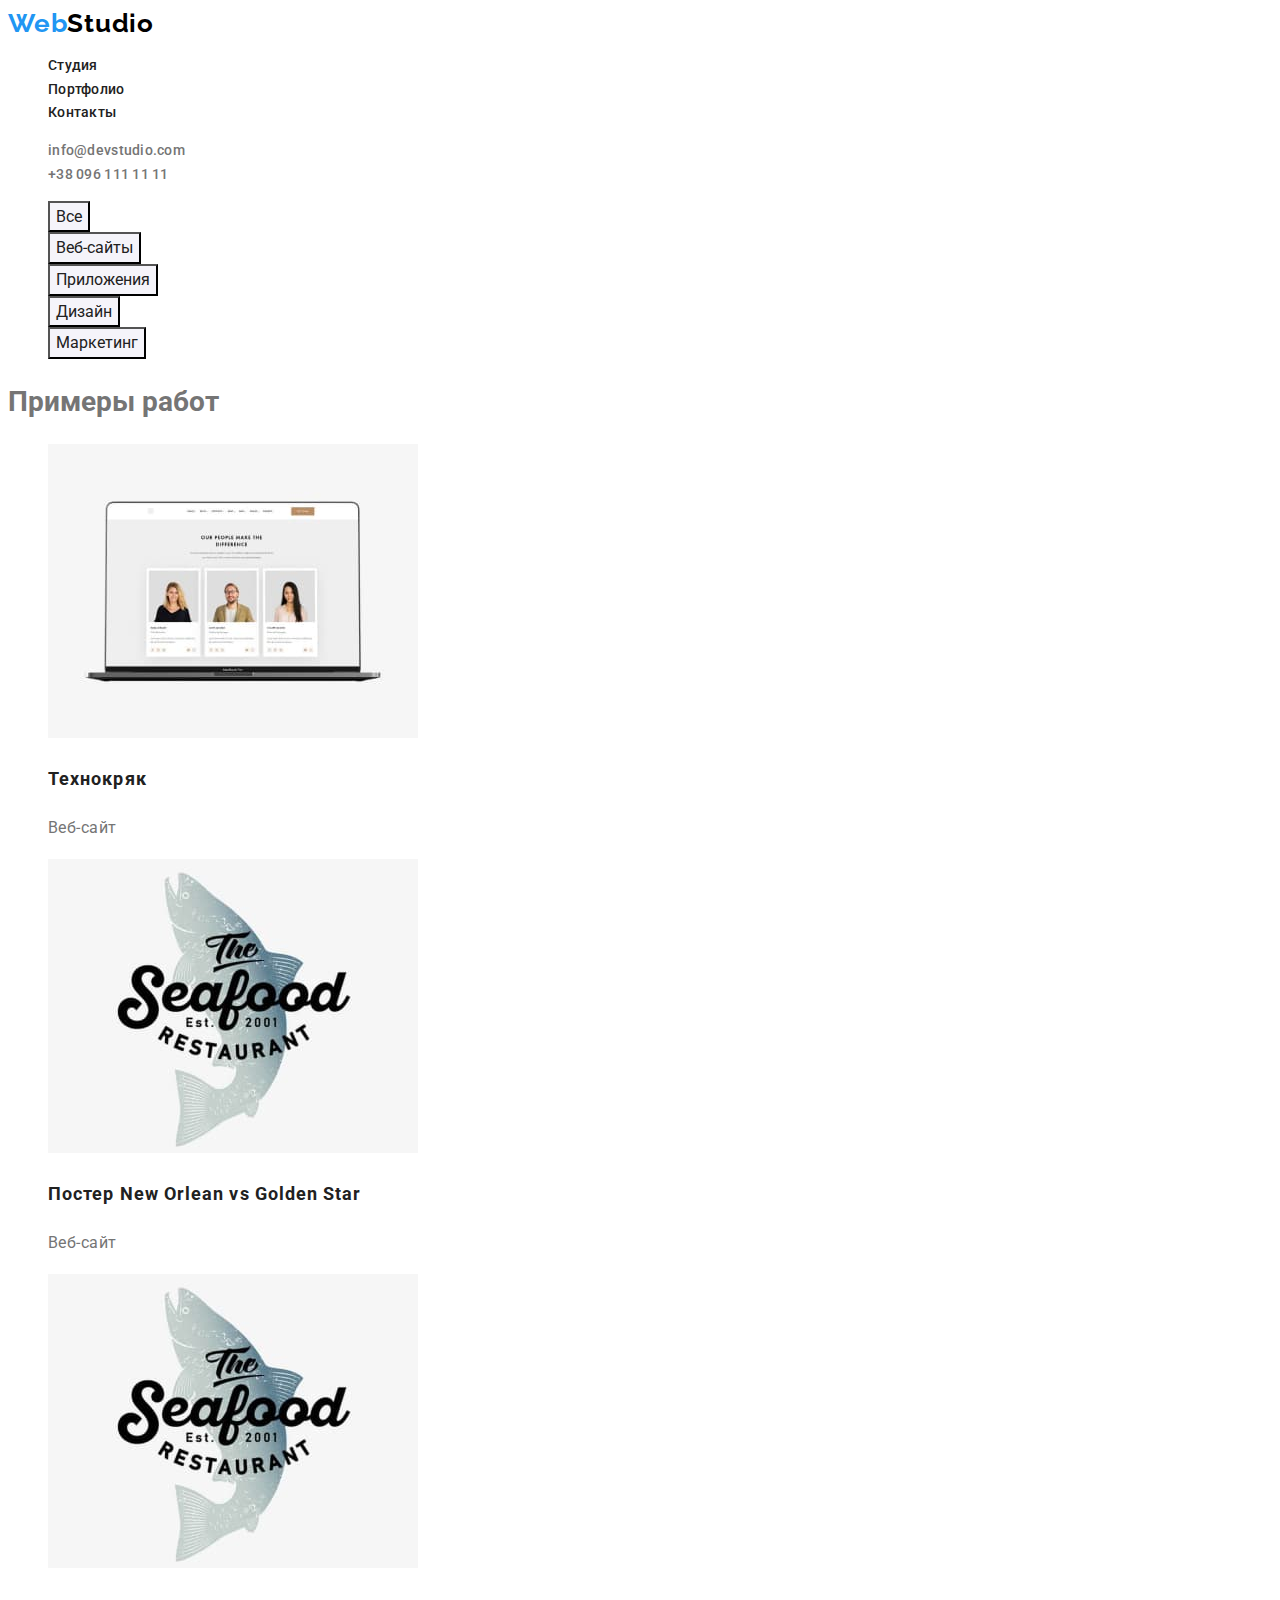
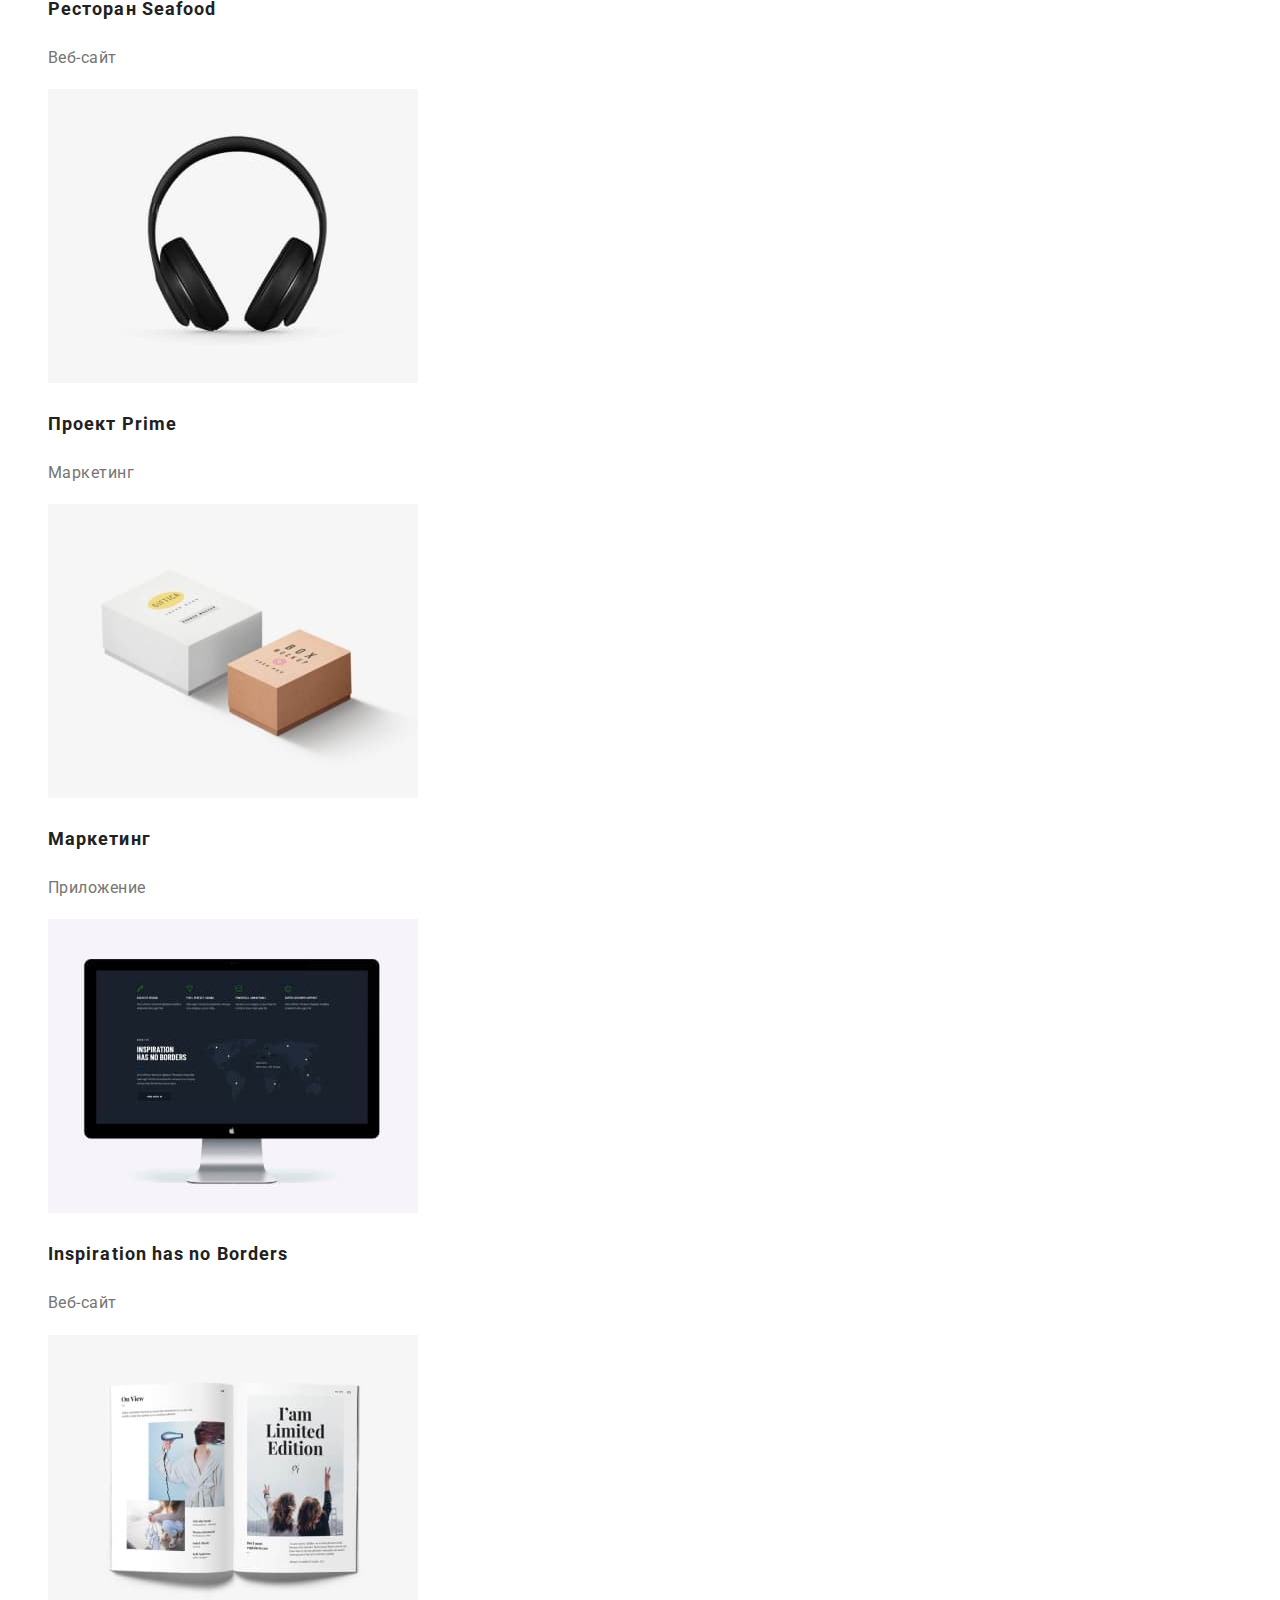
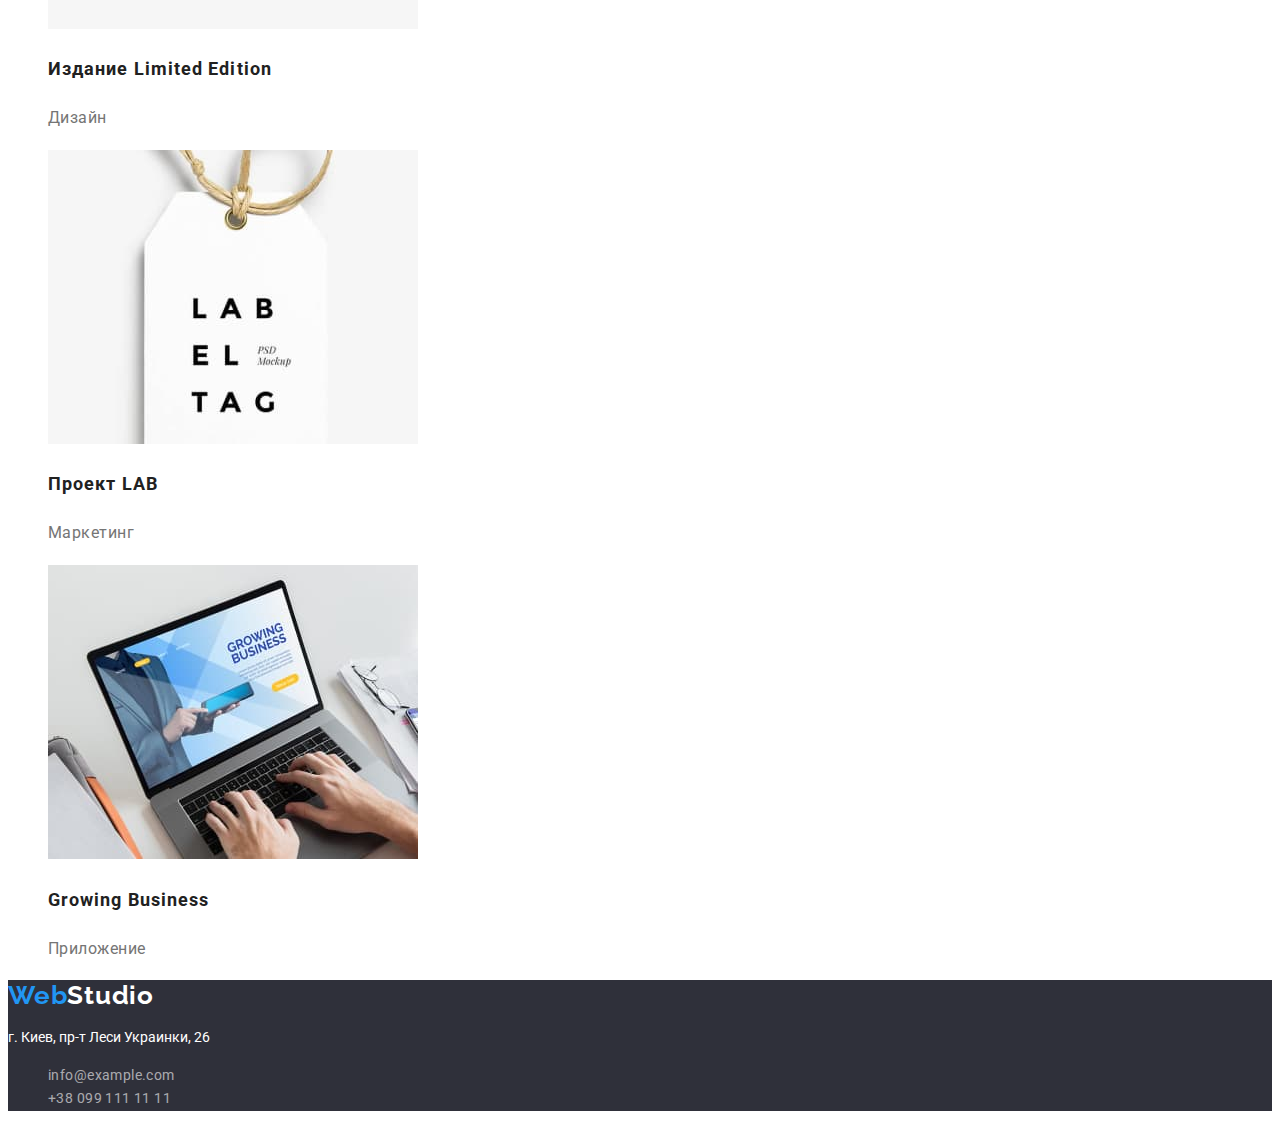
==== commit 8f109f17: "Вносит правки после второй проверки ментора" ====
--- a/portfolio.html
+++ b/portfolio.html
@@ -102,7 +102,6 @@
         <p class="address-text">г. Киев, пр-т Леси Украинки, 26</p>
         <ul class="address-nav">
             <li><a class="address-link" href="mailto:info@example.com">info@example.com</a>
-            <li>
             <li><a class="address-link" href="tel:+380991111111">+38 099 111 11 11</a></li>
         </ul>
     </address>
--- a/css/style.css
+++ b/css/style.css
@@ -7,13 +7,10 @@
 
 body {
     font-family: "Roboto", sans-serif;
-    font-style: normal;
-    font-weight: 400;
-    font-size: 14px;
-    line-height: 1,7;
+    font-size: 14px;
+    line-height: 1.7;
 
     color: var(--primery-text-color);
-    background: #E5E5E5;
 }
 
 li {
@@ -36,7 +33,7 @@
 
     font-weight: 700;
     font-size: 26px;
-    line-height: 1,2;
+    line-height: 1.2;
     letter-spacing: 0.03em;
 }
 
@@ -46,7 +43,7 @@
     text-decoration: none;
     font-weight: 700;
     font-size: 26px;
-    line-height: 1,2;
+    line-height: 1.2;
     letter-spacing: 0.03em;
 }
 
@@ -56,7 +53,7 @@
     text-decoration: none;
     font-weight: 700;
     font-size: 26px;
-    line-height: 1,2;
+    line-height: 1.2;
     letter-spacing: 0.03em;
 }
 
@@ -68,7 +65,7 @@
 .hero-title {
     font-weight: 900;
     font-size: 44px;
-    line-height: 1,4;
+    line-height: 1.4;
     text-align: center;
     letter-spacing: 0.06em;
     text-transform: uppercase;
@@ -76,9 +73,10 @@
 }
 
 .hero-button {
-    font-weight: 700;
-    font-size: 16px;
-    line-height: 1,9;
+    font-family: inherit;
+    font-weight: 700;
+    font-size: 16px;
+    line-height: 1.9;
     cursor: pointer;
 
     display: flex;
@@ -99,7 +97,7 @@
     
     font-weight: 500;
     font-size: 14px;
-    line-height: 1,4;
+    line-height: 1.4;
     letter-spacing: 0.02em;
 }
 
@@ -112,10 +110,14 @@
     color: var(--sekondary-color);
 }
 
+.nav-title .link:active {
+    color: var(--sekondary-color);
+}
+
 .nav-secondary .link {
     font-weight: 500;
     font-size: 14px;
-    line-height: 1,14;
+    line-height: 1.14;
     letter-spacing: 0.02em;
 
     color: var(--primery-text-color);
@@ -131,8 +133,8 @@
     color: var(--title-text-color);
 
     font-weight: 700;
-    font-size: 14p;
-    line-height: 1,14;
+    font-size: 16px;
+    line-height: 1.14;
     letter-spacing: 0.03em;
     text-transform: uppercase;
 }
@@ -147,13 +149,9 @@
 
     font-weight: 700;
     font-size: 36px;
-    line-height: 1,2;
+    line-height: 1.2;
     text-align: center;
     letter-spacing: 0.03em;
-}
-
-.main {
-    background: #E5E5E5;
 }
 
 .our-team {
@@ -176,7 +174,7 @@
 .address-link {
     font-weight: 400;
     font-size: 14px;
-    line-height: 1,7;
+    line-height: 1.7;
     letter-spacing: 0.03em;
     
     color: rgba(255, 255, 255, 0.6);
@@ -186,15 +184,11 @@
 
 /*Страница Portfolio*/
 
-.main-portfolio {
-    background: #E5E5E5;
-}
-
 .main-portfolio .portfolio-button {
-    font-style: 500px;
-    font-size: 16px;
-    line-height: 1,6;
-    letter-spacing: 3%;
+    font-family: inherit;
+    font-size: 16px;
+    line-height: 1.6;
+    letter-spacing: 0.003em;
     color: var(--title-text-color);
     background-color: #F5F4FA;
     cursor: pointer;
@@ -218,9 +212,8 @@
 }
 
 .text-portfolio {
-    font-weight: 400;
-    font-size: 16px;
-    line-height: 1,9;
+    font-size: 16px;
+    line-height: 1.9;
     
     letter-spacing: 0.03em;
     
